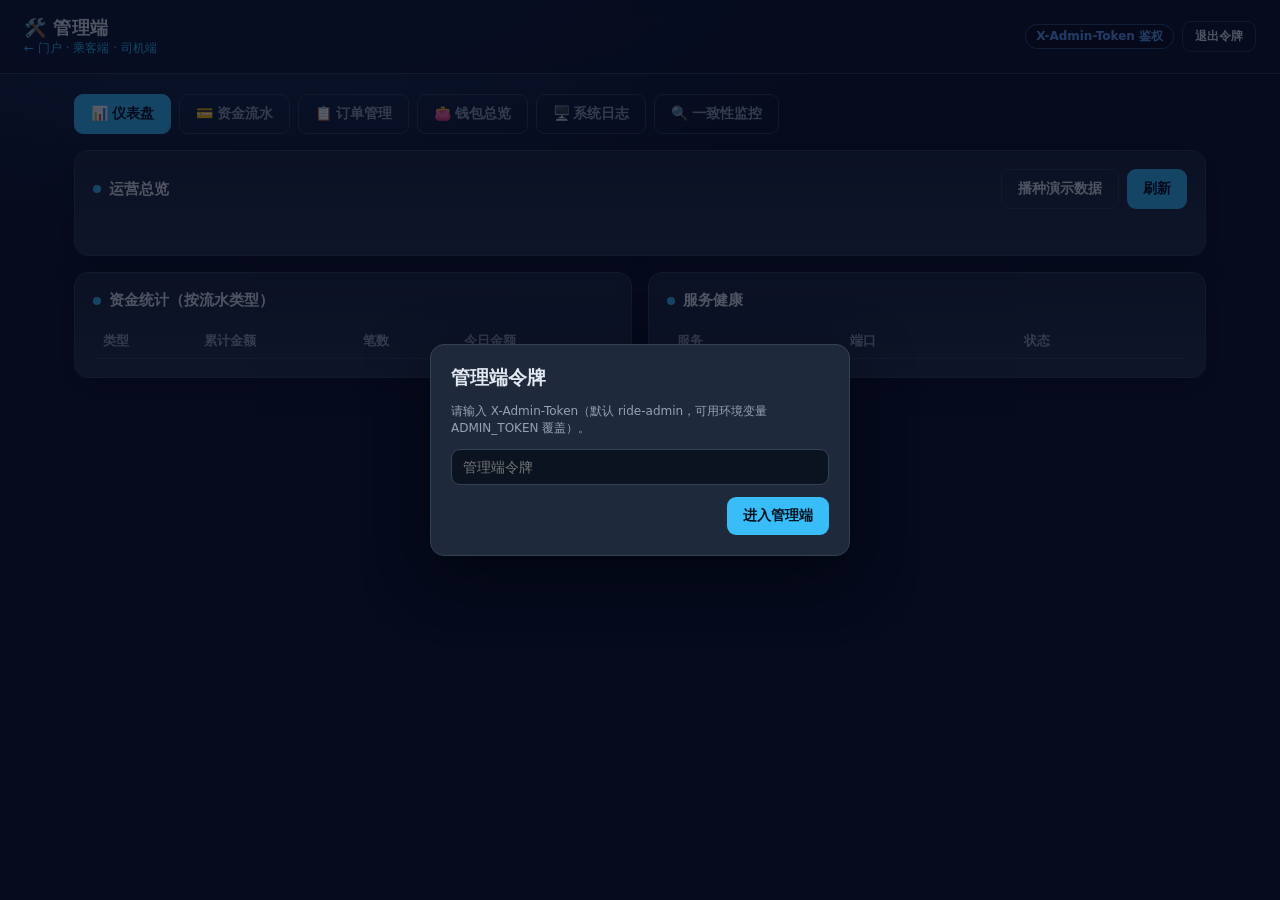
==== ride-gateway/src/main/resources/static/admin.html @ 1943d033 "打车系统完整实现 v1.4.0：12 模块分布式架构 + 资金安全 + 体验闭环 - 零外部依赖：H2 文件库 + 内嵌 ZooKeeper + Netty 进程内推送，run.sh/stop.sh " ====
<!DOCTYPE html>
<html lang="zh-CN">
<head>
  <meta charset="UTF-8">
  <meta name="viewport" content="width=device-width, initial-scale=1.0">
  <title>管理端 · ride-pro</title>
  <link rel="stylesheet" href="common.css">
</head>
<body>
  <header class="top">
    <div>
      <h1>🛠️ 管理端</h1>
      <div class="sub"><a href="index.html">← 门户</a> · <a href="passenger.html">乘客端</a> · <a href="driver.html">司机端</a></div>
    </div>
    <div style="display:flex;gap:8px;align-items:center">
      <span class="badge info">X-Admin-Token 鉴权</span>
      <button class="ghost" id="btnLogout" style="padding:6px 12px;font-size:12px">退出令牌</button>
    </div>
  </header>

  <div class="wrap">
    <div class="tabs">
      <button data-tab="dash" class="active">📊 仪表盘</button>
      <button data-tab="ledger">💳 资金流水</button>
      <button data-tab="orders">📋 订单管理</button>
      <button data-tab="wallets">👛 钱包总览</button>
      <button data-tab="logs">🖥️ 系统日志</button>
      <button data-tab="consistency">🔍 一致性监控</button>
    </div>

    <!-- 仪表盘 -->
    <div class="tabpane active" id="pane-dash">
      <div class="card" style="margin-bottom:16px">
        <div class="spread">
          <h2 style="margin:0"><span class="dot"></span>运营总览</h2>
          <div class="btns" style="margin:0">
            <button class="ghost" id="btnSeed">播种演示数据</button>
            <button id="btnDashRefresh">刷新</button>
          </div>
        </div>
        <div class="stats" id="dashStats" style="margin-top:14px"></div>
        <div id="statusDist" style="margin-top:14px"></div>
      </div>
      <div class="grid cols-2">
        <div class="card">
          <h2><span class="dot"></span>资金统计（按流水类型）</h2>
          <div class="table-scroll"><table class="table">
            <thead><tr><th>类型</th><th>累计金额</th><th>笔数</th><th>今日金额</th></tr></thead>
            <tbody id="payStatsBody"></tbody>
          </table></div>
        </div>
        <div class="card">
          <h2><span class="dot"></span>服务健康</h2>
          <div class="table-scroll"><table class="table">
            <thead><tr><th>服务</th><th>端口</th><th>状态</th></tr></thead>
            <tbody id="healthBody"></tbody>
          </table></div>
        </div>
      </div>
    </div>

    <!-- 资金流水 -->
    <div class="tabpane" id="pane-ledger">
      <div class="card">
        <div class="spread">
          <h2 style="margin:0"><span class="dot"></span>资金流水</h2>
          <div class="btns" style="margin:0">
            <button class="ghost" id="btnAudit">守恒校验</button>
            <button class="ghost" id="btnCsv">导出 CSV</button>
          </div>
        </div>
        <div class="filters" style="margin-top:12px">
          <div><label>用户 ID</label><input id="lUser" placeholder="如 P1 / D1 / SYS_PLATFORM"></div>
          <div><label>订单 ID</label><input id="lOrder" placeholder="如 O12"></div>
          <div><label>类型</label><select id="lBiz"><option value="">全部</option></select></div>
          <div><label>开始日期</label><input type="date" id="lFrom"></div>
          <div><label>结束日期</label><input type="date" id="lTo"></div>
          <button id="lSearch">查询</button>
        </div>
        <div class="table-scroll"><table class="table">
          <thead><tr><th>时间</th><th>流水号</th><th>用户</th><th>类型</th><th>金额</th><th>变动后余额</th><th>订单</th></tr></thead>
          <tbody id="ledgerBody"></tbody>
        </table></div>
        <div class="pager" id="ledgerPager"></div>
        <div id="auditBox" style="display:none;margin-top:16px">
          <h2><span class="dot"></span>账面核对（钱包余额 = 流水回放求和）</h2>
          <div class="table-scroll"><table class="table">
            <thead><tr><th>用户</th><th>钱包余额</th><th>流水求和</th><th>差额</th><th>笔数</th><th>结果</th></tr></thead>
            <tbody id="auditBody"></tbody>
          </table></div>
        </div>
      </div>
    </div>

    <!-- 订单管理 -->
    <div class="tabpane" id="pane-orders">
      <div class="card">
        <h2><span class="dot"></span>订单管理</h2>
        <div class="filters">
          <div><label>乘客 ID</label><input id="oPassenger" placeholder="可选"></div>
          <div><label>司机 ID</label><input id="oDriver" placeholder="可选"></div>
          <div><label>状态</label><select id="oStatus"><option value="">全部</option></select></div>
          <div><label>开始日期</label><input type="date" id="oFrom"></div>
          <div><label>结束日期</label><input type="date" id="oTo"></div>
          <button id="oSearch">查询</button>
        </div>
        <div class="table-scroll"><table class="table">
          <thead><tr><th>订单</th><th>乘客</th><th>司机</th><th>行程</th><th>状态</th><th>预估/实际</th><th>叫车时间</th></tr></thead>
          <tbody id="ordersBody"></tbody>
        </table></div>
        <div class="pager" id="ordersPager"></div>
        <p class="muted small">点击行查看详情并处置：已支付可退款（反向划转+对账兜底），进行中异常单可强制取消。</p>
      </div>
    </div>

    <!-- 钱包总览 -->
    <div class="tabpane" id="pane-wallets">
      <div class="card">
        <div class="spread">
          <h2 style="margin:0"><span class="dot"></span>钱包总览 + 账面核对</h2>
          <button id="btnWalletRefresh">刷新</button>
        </div>
        <div class="table-scroll" style="margin-top:12px"><table class="table">
          <thead><tr><th>用户</th><th>钱包余额</th><th>流水求和</th><th>差额</th><th>流水笔数</th><th>核对</th><th>最后动账</th></tr></thead>
          <tbody id="walletsBody"></tbody>
        </table></div>
      </div>
    </div>

    <!-- 系统日志 -->
    <div class="tabpane" id="pane-logs">
      <div class="card">
        <h2><span class="dot"></span>系统日志</h2>
        <div class="filters">
          <div><label>服务日志</label><select id="logFile"></select></div>
          <div><label>行数</label><select id="logLines"><option>100</option><option selected>200</option><option>500</option><option>1000</option></select></div>
          <button id="btnLogTail">查看尾部</button>
          <div style="flex:2"><label>traceId 全链路检索</label><input id="logTrace" placeholder="粘贴 X-Trace-Id，跨全部服务检索"></div>
          <button id="btnLogTrace">检索</button>
        </div>
        <label style="display:flex;align-items:center;gap:6px"><input type="checkbox" id="logAuto" style="width:auto"> 每 5 秒自动刷新</label>
        <pre class="logview" id="logView">选择日志文件或输入 traceId 后查看。</pre>
      </div>
    </div>

    <!-- 一致性监控 -->
    <div class="tabpane" id="pane-consistency">
      <div class="card" style="margin-bottom:16px">
        <div class="spread">
          <h2 style="margin:0"><span class="dot"></span>支付 outbox 投递</h2>
          <button id="btnConsRefresh">刷新</button>
        </div>
        <div class="stats" id="outboxStats" style="margin-top:12px"></div>
        <p class="muted small" style="margin-top:10px">支付/退款成功事件与动账同事务写入 outbox，异步投递订单域；短暂积压属正常重试，积压超 10 秒或出现 DEAD 才告警，对账调度兜底完结。</p>
      </div>
      <div class="card" style="margin-bottom:16px">
        <h2><span class="dot"></span>DEAD 事件（重试耗尽，需人工重放）</h2>
        <div class="table-scroll"><table class="table">
          <thead><tr><th>类型</th><th>订单</th><th>幂等键</th><th>重试</th><th>创建时间</th><th>操作</th></tr></thead>
          <tbody id="deadBody"></tbody>
        </table></div>
      </div>
      <div class="grid cols-2">
        <div class="card">
          <h2><span class="dot"></span>WebSocket 连接</h2>
          <div class="table-scroll"><table class="table">
            <thead><tr><th>身份</th><th>状态</th><th>远端地址</th></tr></thead>
            <tbody id="connBody"></tbody>
          </table></div>
        </div>
        <div class="card">
          <h2><span class="dot"></span>推送事件审计（最近 100）</h2>
          <div class="table-scroll" style="max-height:420px;overflow-y:auto"><table class="table">
            <thead><tr><th>时间</th><th>身份</th><th>事件</th><th>订单</th><th>投递</th></tr></thead>
            <tbody id="pushBody"></tbody>
          </table></div>
        </div>
      </div>
    </div>
  </div>

  <script src="common.js"></script>
  <script>
    const $ = id => document.getElementById(id);
    const LOG_NAMES = ['gateway', 'order', 'payment', 'dispatch', 'push', 'driver', 'passenger', 'location', 'pricing', 'registry'];
    let token = localStorage.getItem('ride.adminToken') || '';
    let ledgerPage = 1, ordersPage = 1, logTimer = null;

    async function aapi(method, path, body) {
      try {
        return await api(method, path, body, { 'X-Admin-Token': token });
      } catch (e) {
        if (e.status === 401) { tokenGate(); throw new Error('管理端令牌无效，请重新输入'); }
        throw e;
      }
    }

    function tokenGate() {
      const overlay = document.createElement('div');
      overlay.className = 'modal-overlay';
      overlay.innerHTML = `
        <div class="modal">
          <h3 style="margin:0 0 10px">管理端令牌</h3>
          <p class="muted small">请输入 X-Admin-Token（默认 ride-admin，可用环境变量 ADMIN_TOKEN 覆盖）。</p>
          <input id="tokenInput" type="password" placeholder="管理端令牌" value="${escapeHtml(token)}">
          <div class="btns" style="justify-content:flex-end"><button id="tokenOk">进入管理端</button></div>
        </div>`;
      document.body.appendChild(overlay);
      const submit = async () => {
        const v = overlay.querySelector('#tokenInput').value.trim();
        if (!v) return toast('请输入令牌', 'warn');
        try {
          await api('GET', '/api/admin/overview', undefined, { 'X-Admin-Token': v });
          token = v; localStorage.setItem('ride.adminToken', v);
          overlay.remove(); switchTab('dash');
        } catch (e) { toast('令牌校验失败：' + e.message, 'err'); }
      };
      overlay.querySelector('#tokenOk').onclick = submit;
      overlay.querySelector('#tokenInput').onkeydown = e => { if (e.key === 'Enter') submit(); };
    }
    $('btnLogout').onclick = () => { localStorage.removeItem('ride.adminToken'); token = ''; tokenGate(); };

    function switchTab(name) {
      document.querySelectorAll('[data-tab]').forEach(b => b.classList.toggle('active', b.dataset.tab === name));
      document.querySelectorAll('.tabpane').forEach(p => p.classList.toggle('active', p.id === 'pane-' + name));
      clearInterval(logTimer); logTimer = null;
      if (name === 'dash') loadDash();
      if (name === 'ledger') loadLedger(1);
      if (name === 'orders') loadOrders(1);
      if (name === 'wallets') loadWallets();
      if (name === 'consistency') loadConsistency();
    }
    document.querySelectorAll('[data-tab]').forEach(b => b.onclick = () => switchTab(b.dataset.tab));

    // ---- 仪表盘 ----
    async function loadDash() {
      try {
        const ov = await aapi('GET', '/api/admin/overview');
        const o = ov.orders;
        $('dashStats').innerHTML = `
          <div class="stat"><div class="n">${o.todayOrders}</div><div class="l">今日订单</div></div>
          <div class="stat"><div class="n green">${yuan(o.todayGmv)}</div><div class="l">今日 GMV（已支付）</div></div>
          <div class="stat"><div class="n green">${yuan(o.totalGmv)}</div><div class="l">累计 GMV</div></div>
          <div class="stat"><div class="n">${o.totalOrders}</div><div class="l">总订单</div></div>
          <div class="stat"><div class="n amber">${o.acceptRate != null ? (o.acceptRate * 100).toFixed(1) + '%' : '--'}</div><div class="l">接单率</div></div>
          <div class="stat"><div class="n">${o.avgAcceptMs != null ? (o.avgAcceptMs / 1000).toFixed(1) + 's' : '--'}</div><div class="l">平均接单时长</div></div>
          <div class="stat"><div class="n">${ov.onlineConnections}</div><div class="l">WS 在线连接</div></div>
          <div class="stat"><div class="n ${(ov.outbox.pendingCount > 0 && ov.outbox.oldestPendingAgeMs > 10000) || ov.outbox.deadCount > 0 ? 'red' : 'green'}">${ov.outbox.pendingCount}</div><div class="l">outbox 积压</div></div>
          <div class="stat"><div class="n ${ov.auditOk ? 'green' : 'red'}">${ov.auditOk ? '平' : '不平!'}</div><div class="l">账面守恒</div></div>`;
        const total = Object.values(o.statusCounts).reduce((a, b) => a + b, 0) || 1;
        $('statusDist').innerHTML = '<div class="muted small" style="margin-bottom:6px">订单状态分布</div>' +
          Object.entries(o.statusCounts).map(([s, n]) => `
            <div style="display:flex;align-items:center;gap:8px;margin-bottom:5px">
              <span style="width:70px" class="small">${STATUS_LABEL[s] || s}</span>
              <div style="flex:1;height:10px;background:#0b1220;border-radius:5px;overflow:hidden">
                <div style="width:${n / total * 100}%;height:100%;background:var(--brand)"></div>
              </div>
              <span class="small muted" style="width:36px;text-align:right">${n}</span>
            </div>`).join('');
        $('payStatsBody').innerHTML = ov.payment.map(s => `
          <tr><td>${BIZ_LABEL[s.bizType] || s.bizType}</td>
          <td style="color:${s.totalAmount >= 0 ? 'var(--green)' : 'var(--red)'}">${yuan(s.totalAmount)}</td>
          <td>${s.entryCount}</td><td>${yuan(s.todayAmount)}</td></tr>`).join('') || '<tr><td colspan="4" class="muted">暂无流水</td></tr>';
      } catch (e) { toast(e.message, 'err'); }
      try {
        const h = await api('GET', '/api/health');
        $('healthBody').innerHTML =
          `<tr><td>ride-registry (ZK)</td><td>2181/8092</td><td>${h.registry.ok ? '<span class="badge ok">正常</span>' : '<span class="badge err">离线</span>'}</td></tr>` +
          h.services.map(s => `<tr><td>${s.service}</td><td>${s.port}</td><td>${s.ok ? '<span class="badge ok">正常</span>' : '<span class="badge err">离线</span>'}</td></tr>`).join('');
      } catch { $('healthBody').innerHTML = '<tr><td colspan="3" class="muted">网关不可达</td></tr>'; }
    }
    $('btnDashRefresh').onclick = loadDash;
    $('btnSeed').onclick = async () => {
      const ok = await confirmDialog('播种演示乘客/司机并充值（只增不删、幂等，不影响既有数据）。继续？', '播种');
      if (!ok) return;
      try {
        const r = await aapi('POST', '/api/admin/seed');
        toast(`播种完成：新增乘客 ${r.createdPassengers}、司机 ${r.createdDrivers}，每户充值 ${yuan(r.topupPerUser)}（幂等）`, 'ok');
        loadDash();
      } catch (e) { toast(e.message, 'err'); }
    };

    // ---- 资金流水 ----
    Object.keys(BIZ_LABEL).forEach(b => $('lBiz').insertAdjacentHTML('beforeend', `<option value="${b}">${BIZ_LABEL[b]}</option>`));

    function ledgerQuery(page, size) {
      const q = new URLSearchParams({ page, size });
      if ($('lUser').value.trim()) q.set('userId', $('lUser').value.trim());
      if ($('lOrder').value.trim()) q.set('orderId', $('lOrder').value.trim());
      if ($('lBiz').value) q.set('bizType', $('lBiz').value);
      const from = dayStartTs($('lFrom').value), to = dayEndTs($('lTo').value);
      if (from) q.set('from', from);
      if (to) q.set('to', to);
      return q;
    }

    async function loadLedger(page) {
      ledgerPage = page;
      try {
        const res = await aapi('GET', '/api/admin/ledger?' + ledgerQuery(page, 15));
        $('ledgerBody').innerHTML = res.items.map(e => `
          <tr class="clickable" data-id="${e.id}">
            <td>${fmtTime(e.createdAt)}</td><td>${e.id}</td><td>${escapeHtml(e.userId)}</td>
            <td>${BIZ_LABEL[e.bizType] || e.bizType}</td>
            <td style="color:${e.amount >= 0 ? 'var(--green)' : 'var(--red)'}">${e.amount >= 0 ? '+' : ''}${yuan(e.amount)}</td>
            <td>${yuan(e.balanceAfter)}</td><td>${e.orderId || '--'}</td>
          </tr>`).join('') || '<tr><td colspan="7" class="muted">暂无流水</td></tr>';
        $('ledgerBody').querySelectorAll('tr.clickable').forEach(tr =>
          tr.onclick = () => openLedgerDetail(res.items.find(x => x.id === tr.dataset.id)));
        renderPager($('ledgerPager'), res.page, res.size, res.total, loadLedger);
      } catch (e) { toast(e.message, 'err'); }
    }
    $('lSearch').onclick = () => loadLedger(1);

    // 流水三件套抽屉：流水条目 + 同订单全部流水 + 关联订单/钱包快照。
    async function openLedgerDetail(entry) {
      const body = openDrawer('流水详情 ' + entry.id, '<div class="muted">加载中…</div>', true);
      try {
        const [orderLedger, wallets] = await Promise.all([
          entry.orderId ? aapi('GET', '/api/admin/ledger?orderId=' + entry.orderId + '&size=50') : Promise.resolve(null),
          aapi('GET', '/api/admin/wallets'),
        ]);
        const wallet = wallets.find(w => w.userId === entry.userId);
        let order = null;
        if (entry.orderId) { try { order = await api('GET', '/api/orders/' + entry.orderId); } catch { /* 订单可能不存在 */ } }
        body.innerHTML = `
          <h4 class="sec">本笔流水</h4>
          <div class="kv"><span class="k">流水号 / 幂等键</span><span class="v">${entry.id}<br><span class="small muted">${escapeHtml(entry.requestId || '--')}</span></span></div>
          <div class="kv"><span class="k">用户 / 类型</span><span class="v">${escapeHtml(entry.userId)} · ${BIZ_LABEL[entry.bizType] || entry.bizType}</span></div>
          <div class="kv"><span class="k">金额 / 变动后余额</span><span class="v" style="color:${entry.amount >= 0 ? 'var(--green)' : 'var(--red)'}">${entry.amount >= 0 ? '+' : ''}${yuan(entry.amount)} / ${yuan(entry.balanceAfter)}</span></div>
          <div class="kv"><span class="k">时间</span><span class="v">${fmtTime(entry.createdAt)}</span></div>
          <h4 class="sec">该用户钱包快照</h4>
          ${wallet ? `<div class="kv"><span class="k">当前余额</span><span class="v">${yuan(wallet.balance)}</span></div>
          <div class="kv"><span class="k">最后动账</span><span class="v">${fmtTime(wallet.updatedAt)}</span></div>` : '<div class="muted small">钱包不存在</div>'}
          ${entry.orderId ? `<h4 class="sec">同订单全部流水（${orderLedger ? orderLedger.total : 0} 笔）</h4>${ledgerRowsHtml(orderLedger && orderLedger.items)}` : ''}
          ${order ? `<h4 class="sec">关联订单</h4>
            <div class="spread">${statusBadge(order.status)}<span class="badge">${SERVICE_LABEL[order.serviceType] || '快车'}</span></div>
            <div class="kv"><span class="k">行程</span><span class="v">${escapeHtml(order.originName || '--')} → ${escapeHtml(order.destName || '--')}</span></div>
            <div class="kv"><span class="k">预估 / 实际</span><span class="v">${yuan(order.estimateFee)} / ${yuan(order.actualFee)}</span></div>
            <div class="btns"><button class="ghost" id="dOrderDetail">查看完整订单</button></div>` : ''}`;
        const b = body.querySelector('#dOrderDetail');
        if (b) b.onclick = () => openOrderDetail(order.id, {});
      } catch (e) { body.innerHTML = `<div class="badge err">${escapeHtml(e.message)}</div>`; }
    }

    $('btnAudit').onclick = async () => {
      try {
        const rows = await aapi('GET', '/api/admin/audit');
        $('auditBox').style.display = 'block';
        $('auditBody').innerHTML = rows.map(r => `
          <tr><td>${escapeHtml(r.userId)}</td><td>${yuan(r.walletBalance)}</td><td>${yuan(r.ledgerSum)}</td>
          <td style="color:${r.diff === 0 ? 'var(--muted)' : 'var(--red)'}">${yuan(r.diff)}</td><td>${r.entryCount}</td>
          <td>${r.ok ? '<span class="badge ok">守恒</span>' : '<span class="badge err">不平</span>'}</td></tr>`).join('');
        const bad = rows.filter(r => !r.ok).length;
        toast(bad ? `发现 ${bad} 个账户账面不平！` : `全部 ${rows.length} 个账户账面守恒 ✔`, bad ? 'err' : 'ok');
      } catch (e) { toast(e.message, 'err'); }
    };

    $('btnCsv').onclick = async () => {
      try {
        let all = [], page = 1;
        while (page <= 10) {
          const res = await aapi('GET', '/api/admin/ledger?' + ledgerQuery(page, 100));
          all = all.concat(res.items);
          if (all.length >= res.total || !res.items.length) break;
          page++;
        }
        const head = '流水号,时间,用户,订单,类型,金额(分),变动后余额(分),幂等键';
        const lines = all.map(e => [e.id, fmtTime(e.createdAt), e.userId, e.orderId || '', e.bizType, e.amount, e.balanceAfter, e.requestId || ''].join(','));
        const blob = new Blob(['\uFEFF' + head + '\n' + lines.join('\n')], { type: 'text/csv;charset=utf-8' });
        const a = document.createElement('a');
        a.href = URL.createObjectURL(blob);
        a.download = `ledger-${fmtDateInput()}.csv`;
        a.click();
        URL.revokeObjectURL(a.href);
        toast(`已导出 ${all.length} 条流水`, 'ok');
      } catch (e) { toast(e.message, 'err'); }
    };

    // ---- 订单管理 ----
    Object.keys(STATUS_LABEL).forEach(s => $('oStatus').insertAdjacentHTML('beforeend', `<option value="${s}">${STATUS_LABEL[s]}</option>`));

    async function loadOrders(page) {
      ordersPage = page;
      const q = new URLSearchParams({ page, size: 15 });
      if ($('oPassenger').value.trim()) q.set('passengerId', $('oPassenger').value.trim());
      if ($('oDriver').value.trim()) q.set('driverId', $('oDriver').value.trim());
      if ($('oStatus').value) q.set('status', $('oStatus').value);
      const from = dayStartTs($('oFrom').value), to = dayEndTs($('oTo').value);
      if (from) q.set('from', from);
      if (to) q.set('to', to);
      try {
        const res = await aapi('GET', '/api/orders/query?' + q);
        $('ordersBody').innerHTML = res.items.map(o => `
          <tr class="clickable" data-oid="${o.id}">
            <td>${o.id}</td><td>${escapeHtml(o.passengerName || o.passengerId)}</td>
            <td>${o.driverName ? escapeHtml(o.driverName) : '--'}</td>
            <td>${escapeHtml(o.originName || '--')} → ${escapeHtml(o.destName || '--')}</td>
            <td>${statusBadge(o.status)}</td>
            <td>${yuan(o.estimateFee)} / ${yuan(o.actualFee)}</td><td>${fmtTime(o.createdAt)}</td>
          </tr>`).join('') || '<tr><td colspan="7" class="muted">暂无订单</td></tr>';
        $('ordersBody').querySelectorAll('tr.clickable').forEach(tr => tr.onclick = () => adminOrderDetail(tr.dataset.oid));
        renderPager($('ordersPager'), res.page, res.size, res.total, loadOrders);
      } catch (e) { toast(e.message, 'err'); }
    }
    $('oSearch').onclick = () => loadOrders(1);

    function adminOrderDetail(oid) {
      openOrderDetail(oid, {
        extraHtml: `<h4 class="sec">管理处置</h4>
          <div class="btns">
            <button class="red" id="aForce">强制取消</button>
            <button class="amber" id="aRefund">退款</button>
          </div>
          <p class="muted small">强制取消适用于行程中异常单；退款仅已支付订单，支持部分退款（司机/平台按比例扣回，乘客到账）。</p>`,
        onReady: (body, o) => {
          const force = body.querySelector('#aForce'), refund = body.querySelector('#aRefund');
          force.disabled = !ACTIVE_STATUSES.includes(o.status);
          refund.disabled = o.status !== 'PAID';
          force.onclick = async () => {
            const ok = await confirmDialog(`确认强制取消订单 <b>${o.id}</b>？行程中订单将立即关闭并释放司机。`, '强制取消');
            if (!ok) return;
            try {
              await aapi('POST', `/api/admin/orders/${o.id}/force-cancel?reason=` + encodeURIComponent('管理端强制取消'));
              toast('已强制取消 ' + o.id, 'warn'); closeDrawer(); loadOrders(ordersPage);
            } catch (e) { toast(e.message, 'err'); }
          };
          refund.onclick = () => {
            const refunded = o.refundedAmount || 0;
            const remaining = (o.actualFee || 0) - refunded;
            const overlay = document.createElement('div');
            overlay.className = 'modal-overlay';
            overlay.innerHTML = `
              <div class="modal">
                <h3 style="margin:0 0 10px">退款订单 ${o.id}</h3>
                <div class="kv"><span class="k">实付 / 已退 / 剩余可退</span><span class="v">${yuan(o.actualFee)} / ${yuan(refunded)} / <b style="color:var(--green)">${yuan(remaining)}</b></span></div>
                <label>本次退款金额（元，默认剩余可退）</label>
                <input id="rfAmount" type="number" step="0.01" min="0.01" value="${(remaining / 100).toFixed(2)}">
                <label style="margin-top:10px">退款原因</label>
                <input id="rfReason" value="管理端退款">
                <p class="muted small" style="margin-top:10px">乘客到账本次金额；司机/平台按比例扣回，手续费按比例退。部分退款后订单保持已支付，可继续退。</p>
                <div class="btns" style="justify-content:flex-end">
                  <button class="ghost" id="rfNo">取消</button>
                  <button class="amber" id="rfOk">确认退款</button>
                </div>
              </div>`;
            document.body.appendChild(overlay);
            overlay.querySelector('#rfNo').onclick = () => overlay.remove();
            overlay.querySelector('#rfOk').onclick = async () => {
              const v = parseFloat(overlay.querySelector('#rfAmount').value);
              if (!(v > 0)) return toast('退款金额需大于 0', 'warn');
              const amount = Math.round(v * 100);
              if (amount > remaining) return toast('退款金额超过剩余可退 ' + yuan(remaining), 'warn');
              const reason = overlay.querySelector('#rfReason').value.trim() || '管理端退款';
              const okBtn = overlay.querySelector('#rfOk');
              okBtn.disabled = true;
              try {
                await aapi('POST', `/api/admin/orders/${o.id}/refund?reason=${encodeURIComponent(reason)}&amount=${amount}`);
                overlay.remove();
                toast((amount >= remaining ? '全额退款完成 ' : '部分退款完成 ') + o.id, 'ok');
                closeDrawer(); loadOrders(ordersPage);
              } catch (e) { toast(e.message, 'err'); okBtn.disabled = false; }
            };
          };
        }
      });
    }

    // ---- 钱包总览 ----
    async function loadWallets() {
      try {
        const [wallets, audit] = await Promise.all([aapi('GET', '/api/admin/wallets'), aapi('GET', '/api/admin/audit')]);
        const amap = Object.fromEntries(audit.map(a => [a.userId, a]));
        $('walletsBody').innerHTML = wallets.map(w => {
          const a = amap[w.userId] || {};
          return `<tr>
            <td>${escapeHtml(w.userId)}${w.userId === 'SYS_PLATFORM' ? ' <span class="badge info">平台</span>' : ''}</td>
            <td>${yuan(w.balance)}</td><td>${yuan(a.ledgerSum)}</td>
            <td style="color:${a.diff ? 'var(--red)' : 'var(--muted)'}">${yuan(a.diff)}</td>
            <td>${a.entryCount ?? '--'}</td>
            <td>${a.ok ? '<span class="badge ok">守恒</span>' : '<span class="badge err">不平</span>'}</td>
            <td>${fmtTime(w.updatedAt)}</td></tr>`;
        }).join('') || '<tr><td colspan="7" class="muted">暂无钱包</td></tr>';
      } catch (e) { toast(e.message, 'err'); }
    }
    $('btnWalletRefresh').onclick = loadWallets;

    // ---- 系统日志 ----
    LOG_NAMES.forEach(n => $('logFile').insertAdjacentHTML('beforeend', `<option>${n}</option>`));

    async function tailLog() {
      try {
        const res = await aapi('GET', `/api/admin/logs?file=${$('logFile').value}&lines=${$('logLines').value}`);
        $('logView').textContent = res.lines.join('\n') || '（日志为空）';
        $('logView').scrollTop = $('logView').scrollHeight;
      } catch (e) { toast(e.message, 'err'); }
    }
    $('btnLogTail').onclick = tailLog;
    $('btnLogTrace').onclick = async () => {
      const t = $('logTrace').value.trim();
      if (!t) return toast('请输入 traceId', 'warn');
      try {
        const res = await aapi('GET', '/api/admin/logs?traceId=' + encodeURIComponent(t));
        $('logView').textContent = res.hits.length
          ? res.hits.map(h => `[${h.file}] ${h.line}`).join('\n')
          : '未检索到该 traceId（日志尾部 512KB 范围内）';
      } catch (e) { toast(e.message, 'err'); }
    };
    $('logAuto').onchange = e => {
      clearInterval(logTimer);
      if (e.target.checked) { tailLog(); logTimer = setInterval(tailLog, 5000); }
    };

    // ---- 一致性监控 ----
    async function loadConsistency() {
      try {
        const [ob, dead, conns, events] = await Promise.all([
          aapi('GET', '/api/admin/outbox'),
          aapi('GET', '/api/admin/outbox/dead'),
          aapi('GET', '/api/admin/push/connections'),
          aapi('GET', '/api/admin/push/events?limit=100'),
        ]);
        const backlogAlert = ob.pendingCount > 0 && ob.oldestPendingAgeMs > 10000;
        const deadAlert = (ob.deadCount || 0) > 0;
        $('outboxStats').innerHTML = `
          <div class="stat"><div class="n ${backlogAlert ? 'red' : ob.pendingCount > 0 ? 'amber' : 'green'}">${ob.pendingCount}</div><div class="l">待投递（积压）</div></div>
          <div class="stat"><div class="n green">${ob.sentCount}</div><div class="l">已投递</div></div>
          <div class="stat"><div class="n ${deadAlert ? 'red' : 'green'}">${ob.deadCount || 0}</div><div class="l">DEAD（需人工）</div></div>
          <div class="stat"><div class="n amber">${ob.maxRetries}</div><div class="l">最大重试次数</div></div>
          <div class="stat"><div class="n ${ob.oldestPendingAgeMs > 10000 ? 'red' : ''}">${(ob.oldestPendingAgeMs / 1000).toFixed(0)}s</div><div class="l">最老积压年龄</div></div>`;
        $('deadBody').innerHTML = dead.map(e => `
          <tr><td>${e.type === 'REFUND' ? '退款' : '支付'}</td><td>${e.orderId || '--'}</td>
          <td class="small">${escapeHtml(e.requestId || '--')}</td><td>${e.retries}</td><td class="small">${fmtTime(e.createdAt)}</td>
          <td><button class="ghost" data-key="${escapeHtml(e.requestId || e.orderId)}">重放</button></td></tr>`).join('')
          || '<tr><td colspan="6" class="muted">无 DEAD 事件 ✔</td></tr>';
        $('deadBody').querySelectorAll('button[data-key]').forEach(b => b.onclick = async () => {
          const ok = await confirmDialog(`重放事件 <b>${escapeHtml(b.dataset.key)}</b>？将重置重试计数并立即重新投递（幂等，不会重复动账）。`, '重放');
          if (!ok) return;
          try {
            const n = await aapi('POST', '/api/admin/outbox/replay?key=' + encodeURIComponent(b.dataset.key));
            toast(n > 0 ? `已重放 ${n} 条事件` : '未找到可重放的 DEAD 事件', n > 0 ? 'ok' : 'warn');
            loadConsistency();
          } catch (e) { toast(e.message, 'err'); }
        });
        $('connBody').innerHTML = conns.map(c => `
          <tr><td>${escapeHtml(c.key)}</td><td>${c.active ? '<span class="badge ok">活跃</span>' : '<span class="badge err">失效</span>'}</td>
          <td class="small muted">${escapeHtml(c.remoteAddress)}</td></tr>`).join('') || '<tr><td colspan="3" class="muted">无在线连接</td></tr>';
        $('pushBody').innerHTML = events.map(e => `
          <tr><td class="small">${fmtTime(e.ts)}</td><td>${escapeHtml(e.key)}</td><td>${escapeHtml(e.event)}</td>
          <td>${e.orderId || '--'}</td><td>${e.delivered ? '<span class="badge ok">送达</span>' : '<span class="badge warn">离线跳过</span>'}</td></tr>`).join('')
          || '<tr><td colspan="5" class="muted">暂无推送事件（进程重启后清空）</td></tr>';
      } catch (e) { toast(e.message, 'err'); }
    }
    $('btnConsRefresh').onclick = loadConsistency;

    // ---- 初始化 ----
    if (token) {
      api('GET', '/api/admin/overview', undefined, { 'X-Admin-Token': token })
        .then(() => loadDash())
        .catch(() => tokenGate());
    } else tokenGate();
    setInterval(() => {
      const active = document.querySelector('.tabpane.active');
      if (active && active.id === 'pane-consistency') loadConsistency();
    }, 5000);
  </script>
</body>
</html>
---- ride-gateway/src/main/resources/static/common.css ----
:root {
  --bg: #0f172a;
  --panel: #1e293b;
  --panel-2: #273449;
  --line: #334155;
  --text: #e2e8f0;
  --muted: #94a3b8;
  --brand: #38bdf8;
  --green: #34d399;
  --red: #f87171;
  --amber: #fbbf24;
  --blue: #60a5fa;
}

* { box-sizing: border-box; }

body {
  margin: 0;
  font-family: -apple-system, "PingFang SC", "Microsoft YaHei", system-ui, sans-serif;
  background: radial-gradient(1200px 600px at 20% -10%, #1e3a5f 0%, var(--bg) 55%);
  color: var(--text);
  min-height: 100vh;
}

a { color: var(--brand); text-decoration: none; }

header.top {
  display: flex; align-items: center; justify-content: space-between;
  padding: 16px 24px; border-bottom: 1px solid var(--line);
  background: rgba(15, 23, 42, .7); backdrop-filter: blur(8px);
  position: sticky; top: 0; z-index: 10;
}
header.top h1 { font-size: 18px; margin: 0; letter-spacing: .5px; }
header.top .sub { color: var(--muted); font-size: 12px; }

.wrap { max-width: 1180px; margin: 0 auto; padding: 20px 24px 60px; }

.grid { display: grid; gap: 16px; }
.grid.cols-2 { grid-template-columns: 1fr 1fr; }
.grid.cols-3 { grid-template-columns: repeat(3, 1fr); }
@media (max-width: 900px) { .grid.cols-2, .grid.cols-3 { grid-template-columns: 1fr; } }

.card {
  background: linear-gradient(180deg, var(--panel) 0%, var(--panel-2) 100%);
  border: 1px solid var(--line); border-radius: 14px; padding: 18px;
  box-shadow: 0 8px 30px rgba(0, 0, 0, .25);
}
.card h2 { margin: 0 0 14px; font-size: 15px; display: flex; align-items: center; gap: 8px; }
.card h2 .dot { width: 8px; height: 8px; border-radius: 50%; background: var(--brand); }

label { display: block; font-size: 12px; color: var(--muted); margin: 10px 0 4px; }
input, select {
  width: 100%; padding: 9px 11px; border-radius: 9px; border: 1px solid var(--line);
  background: #0b1220; color: var(--text); font-size: 14px; outline: none;
}
input:focus, select:focus { border-color: var(--brand); }
.row { display: flex; gap: 10px; }
.row > * { flex: 1; }

button {
  cursor: pointer; border: none; border-radius: 9px; padding: 10px 16px;
  font-size: 14px; font-weight: 600; color: #04121f; background: var(--brand);
  transition: transform .05s ease, filter .15s ease;
}
button:hover { filter: brightness(1.08); }
button:active { transform: translateY(1px); }
button:disabled { opacity: .45; cursor: not-allowed; }
button.ghost { background: transparent; color: var(--text); border: 1px solid var(--line); }
button.green { background: var(--green); }
button.red { background: var(--red); }
button.amber { background: var(--amber); }
button.block { width: 100%; }
.btns { display: flex; gap: 8px; flex-wrap: wrap; margin-top: 12px; }

.badge {
  display: inline-block; padding: 3px 10px; border-radius: 999px; font-size: 12px;
  font-weight: 600; border: 1px solid var(--line); background: #0b1220; color: var(--muted);
}
.badge.ok { color: var(--green); border-color: rgba(52, 211, 153, .4); }
.badge.warn { color: var(--amber); border-color: rgba(251, 191, 36, .4); }
.badge.err { color: var(--red); border-color: rgba(248, 113, 113, .4); }
.badge.info { color: var(--blue); border-color: rgba(96, 165, 250, .4); }

.kv { display: flex; justify-content: space-between; padding: 7px 0; border-bottom: 1px dashed var(--line); font-size: 14px; }
.kv:last-child { border-bottom: none; }
.kv .k { color: var(--muted); }
.kv .v { font-weight: 600; }

.money { font-size: 26px; font-weight: 700; color: var(--green); }

canvas.map { width: 100%; height: 320px; border-radius: 12px; border: 1px solid var(--line); background: #0b1220; cursor: crosshair; display: block; }

.log { max-height: 260px; overflow-y: auto; font-size: 13px; }
.log .item { padding: 7px 10px; border-radius: 8px; background: #0b1220; border: 1px solid var(--line); margin-bottom: 6px; }
.log .item .t { color: var(--muted); font-size: 11px; margin-right: 8px; }
.log .item .e { font-weight: 600; color: var(--brand); }

.timeline { display: flex; flex-wrap: wrap; gap: 6px; margin-top: 8px; }
.timeline .step { font-size: 11px; padding: 4px 9px; border-radius: 999px; border: 1px solid var(--line); color: var(--muted); }
.timeline .step.active { color: #04121f; background: var(--brand); border-color: var(--brand); font-weight: 700; }
.timeline .step.done { color: var(--green); border-color: rgba(52, 211, 153, .4); }

.offer { border: 1px solid rgba(251, 191, 36, .4); background: rgba(251, 191, 36, .08); border-radius: 12px; padding: 14px; margin-bottom: 10px; }
.offer h3 { margin: 0 0 6px; font-size: 14px; color: var(--amber); }

table.health { width: 100%; border-collapse: collapse; font-size: 13px; }
table.health td, table.health th { padding: 8px 10px; border-bottom: 1px solid var(--line); text-align: left; }
table.health th { color: var(--muted); font-weight: 600; }

.hero { display: grid; grid-template-columns: repeat(auto-fit, minmax(260px, 1fr)); gap: 16px; margin-bottom: 16px; }
@media (max-width: 900px) { .hero { grid-template-columns: 1fr; } }
.hero .card { display: flex; flex-direction: column; gap: 10px; }
.hero .big { font-size: 22px; font-weight: 700; }
.muted { color: var(--muted); }
.small { font-size: 12px; }
.right { text-align: right; }
.spread { display: flex; align-items: center; justify-content: space-between; }
/* ===== v1.3.0 组件 ===== */

/* 浮动 toast 栈 */
#toastStack { position: fixed; top: 70px; right: 20px; z-index: 1000; display: flex; flex-direction: column; gap: 8px; max-width: 340px; }
.toast { padding: 11px 16px; border-radius: 10px; font-size: 13px; font-weight: 600; color: var(--text);
  background: var(--panel-2); border: 1px solid var(--line); box-shadow: 0 8px 24px rgba(0,0,0,.4);
  animation: toastIn .25s ease; }
.toast.ok { border-color: rgba(52,211,153,.5); color: var(--green); }
.toast.warn { border-color: rgba(251,191,36,.5); color: var(--amber); }
.toast.err { border-color: rgba(248,113,113,.5); color: var(--red); }
.toast.info { border-color: rgba(96,165,250,.5); color: var(--blue); }
.toast.out { opacity: 0; transform: translateX(20px); transition: all .3s ease; }
@keyframes toastIn { from { opacity: 0; transform: translateX(24px); } to { opacity: 1; transform: none; } }

/* 抽屉 */
.drawer-overlay { position: fixed; inset: 0; background: rgba(2,6,23,.6); z-index: 900; display: flex; justify-content: flex-end; }
.drawer { width: 460px; max-width: 94vw; height: 100%; background: var(--panel); border-left: 1px solid var(--line);
  display: flex; flex-direction: column; animation: drawerIn .22s ease; }
.drawer.wide { width: 560px; }
@keyframes drawerIn { from { transform: translateX(40px); opacity: .4; } to { transform: none; opacity: 1; } }
.drawer-head { display: flex; align-items: center; justify-content: space-between; padding: 14px 18px; border-bottom: 1px solid var(--line); }
.drawer-head h3 { margin: 0; font-size: 15px; }
.drawer-close { padding: 4px 10px; }
.drawer-body { padding: 16px 18px 40px; overflow-y: auto; }
.drawer-body h4.sec { margin: 18px 0 8px; font-size: 13px; color: var(--brand); border-left: 3px solid var(--brand); padding-left: 8px; }

/* 弹窗 */
.modal-overlay { position: fixed; inset: 0; background: rgba(2,6,23,.65); z-index: 950; display: flex; align-items: center; justify-content: center; padding: 20px; }
.modal { background: var(--panel); border: 1px solid var(--line); border-radius: 14px; padding: 20px; width: 420px; max-width: 94vw;
  max-height: 86vh; overflow-y: auto; box-shadow: 0 20px 60px rgba(0,0,0,.5); }
.modal-body { font-size: 14px; line-height: 1.7; }
.stars { font-size: 30px; letter-spacing: 6px; cursor: pointer; user-select: none; }
.stars span { color: var(--line); transition: color .1s; }
.stars span.on { color: var(--amber); }

/* 纵向时间线 */
.vtl { padding-left: 4px; }
.vtl-item { display: flex; gap: 12px; position: relative; padding-bottom: 14px; }
.vtl-item:not(.last)::before { content: ''; position: absolute; left: 5px; top: 14px; bottom: -2px; width: 2px; background: var(--line); }
.vtl-dot { width: 12px; height: 12px; border-radius: 50%; background: var(--brand); margin-top: 3px; flex-shrink: 0; z-index: 1; }
.vtl-item.last .vtl-dot { background: var(--green); }
.vtl-label { font-size: 13px; font-weight: 600; }

/* 订单记录列表 */
.hist-item { padding: 12px 14px; border: 1px solid var(--line); border-radius: 11px; background: #0b1220; margin-bottom: 8px; cursor: pointer; transition: border-color .15s; }
.hist-item:hover { border-color: var(--brand); }
.hist-route { font-size: 14px; font-weight: 600; }
.pager { display: flex; align-items: center; justify-content: space-between; gap: 10px; margin-top: 12px; }
.pager button { padding: 6px 12px; font-size: 12px; }

/* 页签 + 移动端底部导航 */
.tabs { display: flex; gap: 8px; margin-bottom: 16px; flex-wrap: wrap; }
.tabs button { background: transparent; color: var(--muted); border: 1px solid var(--line); font-weight: 600; }
.tabs button.active { background: var(--brand); color: #04121f; border-color: var(--brand); }
.tabpane { display: none; }
.tabpane.active { display: block; }
.bottomnav { display: none; }
@media (max-width: 760px) {
  .tabs { display: none; }
  .bottomnav { display: flex; position: fixed; bottom: 0; left: 0; right: 0; z-index: 800;
    background: rgba(15,23,42,.95); backdrop-filter: blur(10px); border-top: 1px solid var(--line); }
  .bottomnav button { flex: 1; background: transparent; color: var(--muted); border-radius: 0; padding: 10px 4px 12px; font-size: 12px; font-weight: 600; }
  .bottomnav button.active { color: var(--brand); }
  .bottomnav .ico { display: block; font-size: 18px; margin-bottom: 2px; }
  .wrap { padding-bottom: 90px; }
}

/* 身份 chip */
.chip { display: inline-flex; align-items: center; gap: 8px; padding: 6px 12px; border-radius: 999px;
  border: 1px solid var(--line); background: #0b1220; cursor: pointer; font-size: 13px; font-weight: 600; }
.chip:hover { border-color: var(--brand); }
.chip .avatar { width: 22px; height: 22px; border-radius: 50%; background: var(--brand); color: #04121f;
  display: inline-flex; align-items: center; justify-content: center; font-size: 12px; font-weight: 700; }

/* 统计块 */
.stats { display: grid; grid-template-columns: repeat(auto-fit, minmax(140px, 1fr)); gap: 10px; }
.stat { background: #0b1220; border: 1px solid var(--line); border-radius: 11px; padding: 12px 14px; }
.stat .n { font-size: 20px; font-weight: 700; color: var(--brand); }
.stat .n.green { color: var(--green); }
.stat .n.amber { color: var(--amber); }
.stat .n.red { color: var(--red); }
.stat .l { font-size: 11px; color: var(--muted); margin-top: 3px; }

/* 通用表格 */
.table { width: 100%; border-collapse: collapse; font-size: 13px; }
.table td, .table th { padding: 8px 10px; border-bottom: 1px solid var(--line); text-align: left; }
.table th { color: var(--muted); font-weight: 600; white-space: nowrap; }
.table tr.clickable { cursor: pointer; }
.table tr.clickable:hover td { background: rgba(56,189,248,.06); }
.table-scroll { overflow-x: auto; }

/* 大地图 / 小地图 */
canvas.map.big { height: 460px; }
canvas.map.mini { height: 220px; cursor: default; }
@media (max-width: 760px) { canvas.map.big { height: 340px; } }

/* 邀约倒计时 */
.offer-bar { height: 5px; border-radius: 3px; background: var(--line); overflow: hidden; margin: 8px 0; }
.offer-bar i { display: block; height: 100%; background: var(--amber); transition: width .5s linear; }
.offer .net { color: var(--green); font-weight: 700; }

/* 日志等宽 */
pre.logview { background: #0b1220; border: 1px solid var(--line); border-radius: 10px; padding: 12px;
  font-size: 12px; line-height: 1.6; overflow: auto; max-height: 560px; white-space: pre-wrap; word-break: break-all; }

/* 主操作大按钮 */
button.primary-big { width: 100%; padding: 14px; font-size: 16px; border-radius: 12px; }

/* 筛选行 */
.filters { display: flex; gap: 8px; flex-wrap: wrap; align-items: flex-end; margin-bottom: 12px; }
.filters > div { min-width: 120px; flex: 1; }
.filters label { margin-top: 0; }
.filters button { flex: 0 0 auto; }
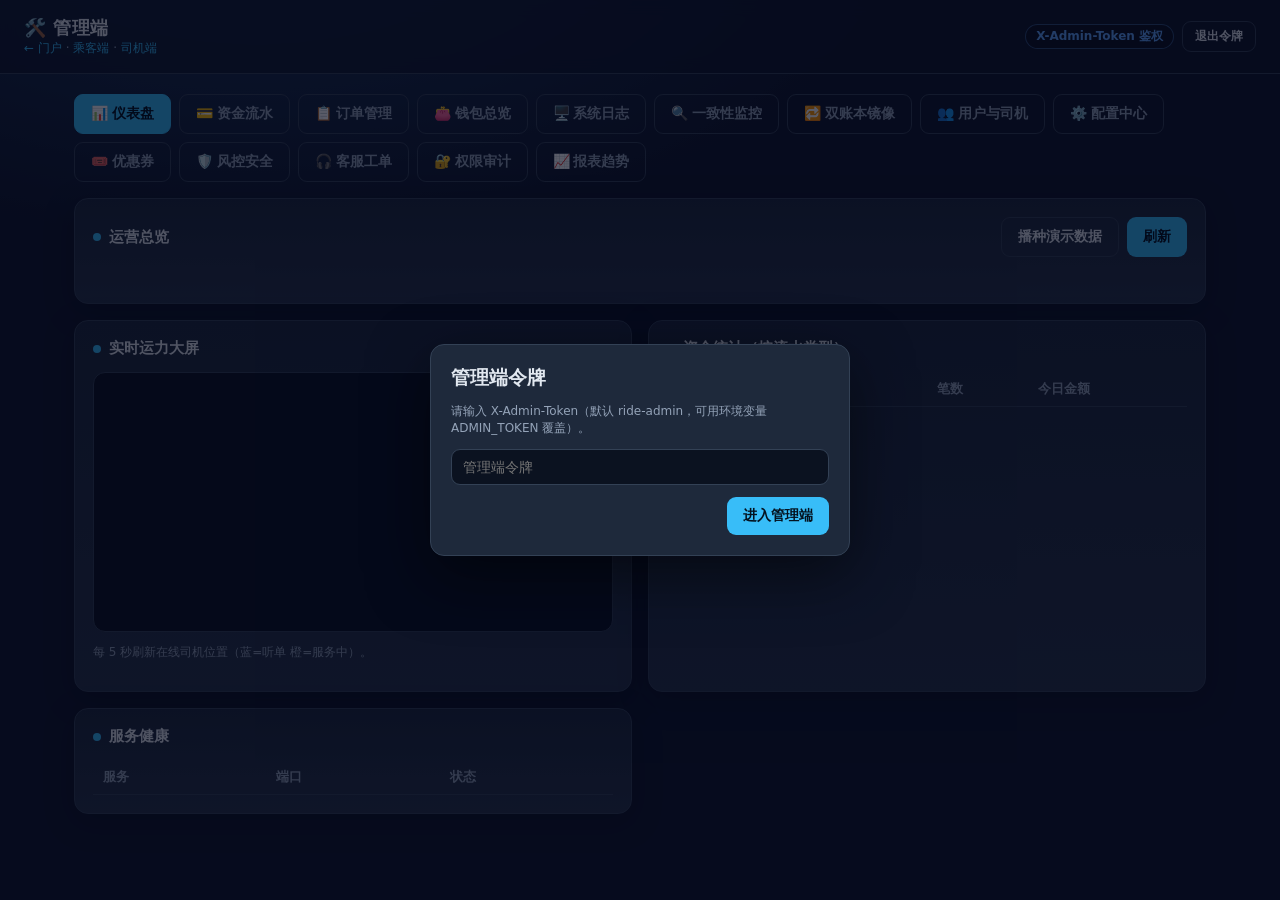
==== commit 44a5aedb: "v1.9.0 司乘端 DiDi 级体验升级：支撑域 + 三端重写 + 六批功能补齐 + 高德免费底图与点选逆地理 - 新增 ride-support 支撑域（16 表：POI/地址/券/安全/配置/R" ====
--- a/ride-gateway/src/main/resources/static/admin.html
+++ b/ride-gateway/src/main/resources/static/admin.html
@@ -26,6 +26,14 @@
       <button data-tab="wallets">👛 钱包总览</button>
       <button data-tab="logs">🖥️ 系统日志</button>
       <button data-tab="consistency">🔍 一致性监控</button>
+      <button data-tab="mirror">🔁 双账本镜像</button>
+      <button data-tab="users">👥 用户与司机</button>
+      <button data-tab="config">⚙️ 配置中心</button>
+      <button data-tab="coupons">🎟️ 优惠券</button>
+      <button data-tab="risk">🛡️ 风控安全</button>
+      <button data-tab="tickets">🎧 客服工单</button>
+      <button data-tab="rbac">🔐 权限审计</button>
+      <button data-tab="reports">📈 报表趋势</button>
     </div>
 
     <!-- 仪表盘 -->
@@ -43,6 +51,11 @@
       </div>
       <div class="grid cols-2">
         <div class="card">
+          <h2><span class="dot"></span>实时运力大屏 <span class="muted small" id="liveCount"></span></h2>
+          <canvas class="map big" id="liveMap" style="height:260px"></canvas>
+          <p class="muted small">每 5 秒刷新在线司机位置（蓝=听单 橙=服务中）。</p>
+        </div>
+        <div class="card">
           <h2><span class="dot"></span>资金统计（按流水类型）</h2>
           <div class="table-scroll"><table class="table">
             <thead><tr><th>类型</th><th>累计金额</th><th>笔数</th><th>今日金额</th></tr></thead>
@@ -78,7 +91,7 @@
           <button id="lSearch">查询</button>
         </div>
         <div class="table-scroll"><table class="table">
-          <thead><tr><th>时间</th><th>流水号</th><th>用户</th><th>类型</th><th>金额</th><th>变动后余额</th><th>订单</th></tr></thead>
+          <thead><tr><th>时间</th><th>流水号</th><th>用户</th><th>类型</th><th>金额</th><th>变动后余额</th><th>订单</th><th>状态</th><th>支付回执</th></tr></thead>
           <tbody id="ledgerBody"></tbody>
         </table></div>
         <div class="pager" id="ledgerPager"></div>
@@ -104,12 +117,24 @@
           <div><label>结束日期</label><input type="date" id="oTo"></div>
           <button id="oSearch">查询</button>
         </div>
+        <div class="btns" id="oBatch" style="display:none">
+          <button class="red" id="oBatchForce">批量强制取消</button>
+          <button class="amber" id="oBatchRefund">批量全额退款</button>
+          <span class="muted small" id="oBatchCount"></span>
+        </div>
         <div class="table-scroll"><table class="table">
-          <thead><tr><th>订单</th><th>乘客</th><th>司机</th><th>行程</th><th>状态</th><th>预估/实际</th><th>叫车时间</th></tr></thead>
+          <thead><tr><th><input type="checkbox" id="oAll" style="width:auto"></th><th>订单</th><th>乘客</th><th>司机</th><th>行程</th><th>状态</th><th>预估/实际</th><th>叫车时间</th></tr></thead>
           <tbody id="ordersBody"></tbody>
         </table></div>
         <div class="pager" id="ordersPager"></div>
         <p class="muted small">点击行查看详情并处置：已支付可退款（反向划转+对账兜底），进行中异常单可强制取消。</p>
+      </div>
+      <div class="card" style="margin-top:16px">
+        <div class="spread"><h2 style="margin:0"><span class="dot"></span>退款审批流</h2><button id="btnRrRefresh">刷新</button></div>
+        <div class="table-scroll" style="margin-top:12px"><table class="table">
+          <thead><tr><th>申请</th><th>订单</th><th>金额</th><th>原因</th><th>申请人</th><th>状态</th><th>操作</th></tr></thead>
+          <tbody id="rrBody"></tbody>
+        </table></div>
       </div>
     </div>
 
@@ -177,6 +202,141 @@
         </div>
       </div>
     </div>
+    <!-- 双账本镜像 -->
+    <div class="tabpane" id="pane-mirror">
+      <div class="card" style="margin-bottom:16px">
+        <div class="spread"><h2 style="margin:0"><span class="dot"></span>payment-pro 双账本镜像投递</h2><button id="btnMirrorRefresh">刷新</button></div>
+        <div class="stats" id="mirrorStats" style="margin-top:12px"></div>
+        <p class="muted small" style="margin-top:10px">本地资金操作同事务写 mirror_outbox，单线程顺序镜像到 payment-pro；本地账本权威不变，pp 宕机恢复后自动追平。DEAD 需人工重放或线下销账关闭。</p>
+      </div>
+      <div class="card">
+        <h2><span class="dot"></span>镜像 DEAD 事件</h2>
+        <div class="table-scroll"><table class="table">
+          <thead><tr><th>类型</th><th>业务号</th><th>用户</th><th>订单</th><th>重试</th><th>最后错误</th><th>操作</th></tr></thead>
+          <tbody id="mirrorDeadBody"></tbody>
+        </table></div>
+      </div>
+    </div>
+
+    <!-- 用户与司机 -->
+    <div class="tabpane" id="pane-users">
+      <div class="grid cols-2">
+        <div class="card"><h2><span class="dot"></span>乘客</h2>
+          <div class="table-scroll"><table class="table"><thead><tr><th>ID</th><th>姓名</th><th>手机</th><th>免密</th><th>注册</th><th>操作</th></tr></thead><tbody id="passengersBody"></tbody></table></div>
+        </div>
+        <div class="card"><h2><span class="dot"></span>司机</h2>
+          <div class="table-scroll"><table class="table"><thead><tr><th>ID</th><th>姓名</th><th>车牌</th><th>状态</th><th>服务分</th><th>操作</th></tr></thead><tbody id="driversBody"></tbody></table></div>
+        </div>
+      </div>
+      <div class="card" style="margin-top:16px">
+        <div class="spread"><h2 style="margin:0"><span class="dot"></span>司机证件准入审核</h2><button id="btnDocsRefresh">刷新</button></div>
+        <div class="table-scroll" style="margin-top:12px"><table class="table">
+          <thead><tr><th>司机</th><th>类型</th><th>证号</th><th>状态</th><th>操作</th></tr></thead>
+          <tbody id="docsBody"></tbody>
+        </table></div>
+      </div>
+    </div>
+
+    <!-- 配置中心 -->
+    <div class="tabpane" id="pane-config">
+      <div class="card">
+        <div class="spread"><h2 style="margin:0"><span class="dot"></span>配置中心（派单/取消/计价/安全/客服）</h2><button id="btnCfgRefresh">刷新</button></div>
+        <div class="table-scroll" style="margin-top:12px"><table class="table">
+          <thead><tr><th>键</th><th>值</th><th>操作</th></tr></thead>
+          <tbody id="configBody"></tbody>
+        </table></div>
+        <p class="muted small">取消费/派单参数为运营配置展示与留痕；cs open key 脱敏显示。修改写入操作审计。</p>
+      </div>
+    </div>
+
+    <!-- 优惠券 -->
+    <div class="tabpane" id="pane-coupons">
+      <div class="grid cols-2">
+        <div class="card">
+          <h2><span class="dot"></span>券模板</h2>
+          <div class="table-scroll"><table class="table"><thead><tr><th>名称</th><th>类型</th><th>优惠</th><th>门槛</th><th>已发/总量</th><th>状态</th></tr></thead><tbody id="tplBody"></tbody></table></div>
+          <label>新建模板</label>
+          <input id="tplName" placeholder="名称，如 新人立减5元">
+          <div class="row" style="margin-top:8px">
+            <div><select id="tplType"><option value="FULL_REDUCE">满减</option><option value="DISCOUNT">折扣</option></select></div>
+            <div><input id="tplBenefit" type="number" placeholder="减额分/折扣%" value="500"></div>
+          </div>
+          <div class="row" style="margin-top:8px">
+            <div><input id="tplMin" type="number" placeholder="门槛分" value="1000"></div>
+            <div><input id="tplDays" type="number" placeholder="有效天" value="7"></div>
+            <div><input id="tplTotal" type="number" placeholder="总量" value="100"></div>
+          </div>
+          <div class="btns"><button id="btnTplCreate">创建模板</button></div>
+        </div>
+        <div class="card"><h2><span class="dot"></span>已发券</h2>
+          <div class="table-scroll"><table class="table"><thead><tr><th>券</th><th>用户</th><th>名称</th><th>状态</th><th>订单</th></tr></thead><tbody id="cpBody"></tbody></table></div>
+        </div>
+      </div>
+      <div class="card" style="margin-top:16px">
+        <h2><span class="dot"></span>活动配置（乘客端 banner）</h2>
+        <div class="row"><div><input id="campText" placeholder="活动文案，如 新人首单立减5元"></div><div style="flex:0 0 auto;display:flex;align-items:center;gap:6px"><label style="margin:0">启用</label><input type="checkbox" id="campOn" style="width:auto" checked></div><div style="flex:0 0 auto"><button id="campSave">保存</button></div></div>
+      </div>
+    </div>
+
+    <!-- 风控安全 -->
+    <div class="tabpane" id="pane-risk">
+      <div class="card" style="margin-bottom:16px">
+        <div class="spread"><h2 style="margin:0"><span class="dot"></span>告警总览</h2><button id="btnRiskRefresh">刷新</button></div>
+        <div class="stats" id="riskStats" style="margin-top:12px"></div>
+      </div>
+      <div class="card">
+        <h2><span class="dot"></span>安全事件（SOS/偏航/录音/疲劳/分享）</h2>
+        <div class="table-scroll"><table class="table">
+          <thead><tr><th>时间</th><th>用户</th><th>订单</th><th>类型</th><th>详情</th><th>状态</th><th>操作</th></tr></thead>
+          <tbody id="safetyBody"></tbody>
+        </table></div>
+      </div>
+    </div>
+
+    <!-- 客服工单 -->
+    <div class="tabpane" id="pane-tickets">
+      <div class="card">
+        <div class="spread"><h2 style="margin:0"><span class="dot"></span>客服工单（ride → cs-pro）</h2>
+          <div class="btns" style="margin:0"><a href="http://127.0.0.1:8096/admin.html" target="_blank"><button class="ghost">打开 cs-pro 工单台</button></a><button id="btnTkRefresh">刷新</button></div>
+        </div>
+        <div class="table-scroll" style="margin-top:12px"><table class="table">
+          <thead><tr><th>本地ID</th><th>订单</th><th>用户</th><th>类别</th><th>cs工单</th><th>状态</th><th>操作</th></tr></thead>
+          <tbody id="ticketBody"></tbody>
+        </table></div>
+        <p class="muted small">乘客投诉经签名 open 通道转 cs-pro；此处为本地 linkage 与状态同步，详细处置在 cs-pro 工单台。</p>
+      </div>
+    </div>
+
+    <!-- 权限审计 -->
+    <div class="tabpane" id="pane-rbac">
+      <div class="grid cols-2">
+        <div class="card">
+          <h2><span class="dot"></span>角色登录 / 管理员</h2>
+          <div class="row"><div><input id="rbUser" placeholder="用户名 admin"></div><div><input id="rbPass" type="password" placeholder="口令"></div><div style="flex:0 0 auto"><button id="btnRbLogin">登录</button></div></div>
+          <p class="muted small" style="margin-top:8px">当前角色：<span id="rbRole" class="badge info">未登录（默认 admin）</span></p>
+          <div class="table-scroll" style="margin-top:10px"><table class="table"><thead><tr><th>用户名</th><th>角色</th><th>状态</th></tr></thead><tbody id="adminsBody"></tbody></table></div>
+          <label>新增管理员</label>
+          <div class="row"><div><input id="rbNewUser" placeholder="用户名"></div><div><select id="rbNewRole"><option>OPS</option><option>FINANCE</option><option>SUPPORT</option><option>ADMIN</option></select></div><div><input id="rbNewPass" type="password" placeholder="初始口令"></div></div>
+          <div class="btns"><button id="btnAdminCreate">创建</button></div>
+        </div>
+        <div class="card"><h2><span class="dot"></span>操作审计</h2>
+          <div class="table-scroll" style="max-height:480px;overflow-y:auto"><table class="table"><thead><tr><th>时间</th><th>操作人</th><th>动作</th><th>对象</th><th>详情</th></tr></thead><tbody id="auditBody2"></tbody></table></div>
+        </div>
+      </div>
+    </div>
+
+    <!-- 报表趋势 -->
+    <div class="tabpane" id="pane-reports">
+      <div class="card">
+        <div class="spread"><h2 style="margin:0"><span class="dot"></span>运营趋势（近 7 日）</h2>
+          <div class="btns" style="margin:0"><button class="ghost" id="btnRepCsv">导出订单 CSV</button><button id="btnRepRefresh">刷新</button></div>
+        </div>
+        <canvas id="repChart" style="width:100%;height:160px;margin-top:12px;background:#0b1220;border-radius:10px"></canvas>
+        <div class="table-scroll" style="margin-top:12px"><table class="table"><thead><tr><th>日期</th><th>订单数</th><th>已支付</th><th>GMV</th></tr></thead><tbody id="repBody"></tbody></table></div>
+        <h2 style="margin-top:16px"><span class="dot"></span>账面核对（对账报表）</h2>
+        <div class="table-scroll"><table class="table"><thead><tr><th>用户</th><th>钱包余额</th><th>流水求和</th><th>差额</th><th>笔数</th><th>结果</th></tr></thead><tbody id="reconBody"></tbody></table></div>
+      </div>
+    </div>
   </div>
 
   <script src="common.js"></script>
@@ -184,11 +344,12 @@
     const $ = id => document.getElementById(id);
     const LOG_NAMES = ['gateway', 'order', 'payment', 'dispatch', 'push', 'driver', 'passenger', 'location', 'pricing', 'registry'];
     let token = localStorage.getItem('ride.adminToken') || '';
+    let adminUser = localStorage.getItem('ride.adminUser') || '';
     let ledgerPage = 1, ordersPage = 1, logTimer = null;
 
     async function aapi(method, path, body) {
       try {
-        return await api(method, path, body, { 'X-Admin-Token': token });
+        return await api(method, path, body, { 'X-Admin-Token': token, 'X-Admin-User': adminUser || 'admin' });
       } catch (e) {
         if (e.status === 401) { tokenGate(); throw new Error('管理端令牌无效，请重新输入'); }
         throw e;
@@ -229,6 +390,14 @@
       if (name === 'orders') loadOrders(1);
       if (name === 'wallets') loadWallets();
       if (name === 'consistency') loadConsistency();
+      if (name === 'mirror') loadMirror();
+      if (name === 'users') loadUsers();
+      if (name === 'config') loadConfig();
+      if (name === 'coupons') loadCoupons();
+      if (name === 'risk') loadRisk();
+      if (name === 'tickets') loadTickets();
+      if (name === 'rbac') loadRbac();
+      if (name === 'reports') loadReports();
     }
     document.querySelectorAll('[data-tab]').forEach(b => b.onclick = () => switchTab(b.dataset.tab));
 
@@ -265,9 +434,25 @@
       try {
         const h = await api('GET', '/api/health');
         $('healthBody').innerHTML =
-          `<tr><td>ride-registry (ZK)</td><td>2181/8092</td><td>${h.registry.ok ? '<span class="badge ok">正常</span>' : '<span class="badge err">离线</span>'}</td></tr>` +
+          `<tr><td>ride-registry (ZK)</td><td>2182/8093</td><td>${h.registry.ok ? '<span class="badge ok">正常</span>' : '<span class="badge err">离线</span>'}</td></tr>` +
           h.services.map(s => `<tr><td>${s.service}</td><td>${s.port}</td><td>${s.ok ? '<span class="badge ok">正常</span>' : '<span class="badge err">离线</span>'}</td></tr>`).join('');
       } catch { $('healthBody').innerHTML = '<tr><td colspan="3" class="muted">网关不可达</td></tr>'; }
+      loadLive();
+    }
+    let liveMap = null;
+    async function loadLive() {
+      try {
+        const ds = await api('GET', '/api/drivers');
+        const online = ds.filter(d => d.status === 'ONLINE' || d.status === 'BUSY');
+        $('liveCount').textContent = `在线 ${online.length}`;
+        const markers = [];
+        for (const d of online) {
+          let loc = null; try { loc = await api('GET', '/api/locations/' + d.id); } catch { }
+          if (loc && loc.lat != null) markers.push({ lat: loc.lat, lng: loc.lng, color: d.status === 'BUSY' ? '#fbbf24' : '#60a5fa', label: d.name });
+        }
+        if (!liveMap) liveMap = new MapView($('liveMap'));
+        liveMap.setMarkers(markers);
+      } catch { }
     }
     $('btnDashRefresh').onclick = loadDash;
     $('btnSeed').onclick = async () => {
@@ -281,6 +466,12 @@
     };
 
     // ---- 资金流水 ----
+    function ledgerStatusBadge(status) {
+      if (status === 'CONFIRMED') return '<span style="color:var(--green)">已确认</span>';
+      if (status === 'PENDING') return '<span style="color:var(--yellow,#e6a23c)">待回执</span>';
+      if (status === 'FAILED') return '<span style="color:var(--red)">已失败</span>';
+      return escapeHtml(status || '--');
+    }
     Object.keys(BIZ_LABEL).forEach(b => $('lBiz').insertAdjacentHTML('beforeend', `<option value="${b}">${BIZ_LABEL[b]}</option>`));
 
     function ledgerQuery(page, size) {
@@ -303,8 +494,9 @@
             <td>${fmtTime(e.createdAt)}</td><td>${e.id}</td><td>${escapeHtml(e.userId)}</td>
             <td>${BIZ_LABEL[e.bizType] || e.bizType}</td>
             <td style="color:${e.amount >= 0 ? 'var(--green)' : 'var(--red)'}">${e.amount >= 0 ? '+' : ''}${yuan(e.amount)}</td>
-            <td>${yuan(e.balanceAfter)}</td><td>${e.orderId || '--'}</td>
-          </tr>`).join('') || '<tr><td colspan="7" class="muted">暂无流水</td></tr>';
+            <td>${e.status === 'CONFIRMED' ? yuan(e.balanceAfter) : '--'}</td><td>${e.orderId || '--'}</td>
+            <td>${ledgerStatusBadge(e.status)}</td><td class="small muted">${escapeHtml(e.ppReceipt || '--')}</td>
+          </tr>`).join('') || '<tr><td colspan="9" class="muted">暂无流水</td></tr>';
         $('ledgerBody').querySelectorAll('tr.clickable').forEach(tr =>
           tr.onclick = () => openLedgerDetail(res.items.find(x => x.id === tr.dataset.id)));
         renderPager($('ledgerPager'), res.page, res.size, res.total, loadLedger);
@@ -393,17 +585,50 @@
         const res = await aapi('GET', '/api/orders/query?' + q);
         $('ordersBody').innerHTML = res.items.map(o => `
           <tr class="clickable" data-oid="${o.id}">
+            <td><input type="checkbox" class="oSel" data-oid="${o.id}" data-status="${o.status}" style="width:auto"></td>
             <td>${o.id}</td><td>${escapeHtml(o.passengerName || o.passengerId)}</td>
             <td>${o.driverName ? escapeHtml(o.driverName) : '--'}</td>
             <td>${escapeHtml(o.originName || '--')} → ${escapeHtml(o.destName || '--')}</td>
             <td>${statusBadge(o.status)}</td>
             <td>${yuan(o.estimateFee)} / ${yuan(o.actualFee)}</td><td>${fmtTime(o.createdAt)}</td>
-          </tr>`).join('') || '<tr><td colspan="7" class="muted">暂无订单</td></tr>';
-        $('ordersBody').querySelectorAll('tr.clickable').forEach(tr => tr.onclick = () => adminOrderDetail(tr.dataset.oid));
+          </tr>`).join('') || '<tr><td colspan="8" class="muted">暂无订单</td></tr>';
+        $('ordersBody').querySelectorAll('tr.clickable').forEach(tr => tr.onclick = e => { if (e.target.classList.contains('oSel')) return; adminOrderDetail(tr.dataset.oid); });
+        const syncBatch = () => {
+          const sel = [...$('ordersBody').querySelectorAll('.oSel:checked')];
+          $('oBatch').style.display = sel.length ? 'flex' : 'none';
+          $('oBatchCount').textContent = `已选 ${sel.length} 单`;
+        };
+        $('ordersBody').querySelectorAll('.oSel').forEach(c => c.onchange = syncBatch);
+        $('oAll').onchange = e => { $('ordersBody').querySelectorAll('.oSel').forEach(c => c.checked = e.target.checked); syncBatch(); };
+        $('oBatchForce').onclick = async () => {
+          const sel = [...$('ordersBody').querySelectorAll('.oSel:checked')].filter(c => ACTIVE_STATUSES.includes(c.dataset.status));
+          if (!sel.length) return toast('选中项无进行中订单', 'warn');
+          const ok = await confirmDialog(`批量强制取消 <b>${sel.length}</b> 单？`, '批量取消'); if (!ok) return;
+          for (const c of sel) { try { await aapi('POST', `/api/admin/orders/${c.dataset.oid}/force-cancel?reason=` + encodeURIComponent('管理端批量强制取消')); } catch (e) { toast(c.dataset.oid + ': ' + e.message, 'err'); } }
+          toast('批量强制取消完成', 'ok'); loadOrders(ordersPage);
+        };
+        $('oBatchRefund').onclick = async () => {
+          const sel = [...$('ordersBody').querySelectorAll('.oSel:checked')].filter(c => c.dataset.status === 'PAID');
+          if (!sel.length) return toast('选中项无已支付订单', 'warn');
+          const ok = await confirmDialog(`批量全额退款 <b>${sel.length}</b> 单？司机/平台按比例扣回。`, '批量退款'); if (!ok) return;
+          for (const c of sel) { try { await aapi('POST', `/api/admin/orders/${c.dataset.oid}/refund?reason=` + encodeURIComponent('管理端批量退款')); } catch (e) { toast(c.dataset.oid + ': ' + e.message, 'err'); } }
+          toast('批量退款完成', 'ok'); loadOrders(ordersPage);
+        };
         renderPager($('ordersPager'), res.page, res.size, res.total, loadOrders);
+        loadRr();
       } catch (e) { toast(e.message, 'err'); }
     }
     $('oSearch').onclick = () => loadOrders(1);
+    async function loadRr() {
+      try {
+        const rr = await aapi('GET', '/api/admin/support/refund-requests');
+        $('rrBody').innerHTML = rr.map(r => `<tr><td>${r.id}</td><td>${r.orderId}</td><td>${yuan(r.amount)}</td><td class="small">${escapeHtml(r.reason || '')}</td><td>${escapeHtml(r.requestedBy || '')}</td><td><span class="badge ${r.status === 'PENDING' ? 'warn' : r.status === 'EXECUTED' ? 'ok' : 'err'}">${r.status}</span></td>
+          <td>${r.status === 'PENDING' ? `<button class="green" data-ok="${r.id}">批准执行</button> <button class="red" data-no="${r.id}">驳回</button>` : escapeHtml(r.approvedBy || '')}</td></tr>`).join('') || '<tr><td colspan="7" class="muted">暂无退款申请</td></tr>';
+        $('rrBody').querySelectorAll('[data-ok]').forEach(b => b.onclick = async () => { const ok = await confirmDialog('批准并执行该退款？', '批准'); if (!ok) return; try { await aapi('POST', `/api/admin/support/refund-requests/${b.dataset.ok}/review?approve=true`); toast('已批准并执行', 'ok'); loadRr(); } catch (e) { toast(e.message, 'err'); } });
+        $('rrBody').querySelectorAll('[data-no]').forEach(b => b.onclick = async () => { try { await aapi('POST', `/api/admin/support/refund-requests/${b.dataset.no}/review?approve=false`); toast('已驳回', 'warn'); loadRr(); } catch (e) { toast(e.message, 'err'); } });
+      } catch (e) { toast(e.message, 'err'); }
+    }
+    $('btnRrRefresh').onclick = loadRr;
 
     function adminOrderDetail(oid) {
       openOrderDetail(oid, {
@@ -411,12 +636,19 @@
           <div class="btns">
             <button class="red" id="aForce">强制取消</button>
             <button class="amber" id="aRefund">退款</button>
+            <button class="ghost" id="aRefundReq">走审批退款</button>
           </div>
           <p class="muted small">强制取消适用于行程中异常单；退款仅已支付订单，支持部分退款（司机/平台按比例扣回，乘客到账）。</p>`,
         onReady: (body, o) => {
           const force = body.querySelector('#aForce'), refund = body.querySelector('#aRefund');
           force.disabled = !ACTIVE_STATUSES.includes(o.status);
           refund.disabled = o.status !== 'PAID';
+          const reqBtn = body.querySelector('#aRefundReq');
+          reqBtn.disabled = o.status !== 'PAID';
+          reqBtn.onclick = async () => {
+            const remaining = (o.actualFee || 0) - (o.refundedAmount || 0);
+            try { await aapi('POST', '/api/admin/support/refund-requests', { orderId: o.id, amount: remaining, reason: '管理端审批退款' }); toast('已提交退款审批', 'ok'); closeDrawer(); loadRr(); } catch (e) { toast(e.message, 'err'); }
+          };
           force.onclick = async () => {
             const ok = await confirmDialog(`确认强制取消订单 <b>${o.id}</b>？行程中订单将立即关闭并释放司机。`, '强制取消');
             if (!ok) return;
@@ -553,6 +785,195 @@
     }
     $('btnConsRefresh').onclick = loadConsistency;
 
+    // ---- 双账本镜像 ----
+    async function loadMirror() {
+      try {
+        const [ms, dead] = await Promise.all([aapi('GET', '/api/admin/mirror'), aapi('GET', '/api/admin/mirror/dead')]);
+        const backlog = ms.pendingCount > 0 && ms.oldestPendingAgeMs > 10000;
+        $('mirrorStats').innerHTML = `
+          <div class="stat"><div class="n ${backlog ? 'red' : ms.pendingCount > 0 ? 'amber' : 'green'}">${ms.pendingCount}</div><div class="l">待镜像</div></div>
+          <div class="stat"><div class="n green">${ms.sentCount}</div><div class="l">已镜像</div></div>
+          <div class="stat"><div class="n ${(ms.deadCount || 0) > 0 ? 'red' : 'green'}">${ms.deadCount || 0}</div><div class="l">DEAD</div></div>
+          <div class="stat"><div class="n amber">${ms.maxRetries}</div><div class="l">最大重试</div></div>
+          <div class="stat"><div class="n ${ms.oldestPendingAgeMs > 10000 ? 'red' : ''}">${(ms.oldestPendingAgeMs / 1000).toFixed(0)}s</div><div class="l">最老积压</div></div>`;
+        $('mirrorDeadBody').innerHTML = dead.map(e => `
+          <tr><td>${e.bizType}</td><td class="small">${escapeHtml(e.bizNo)}</td><td>${escapeHtml(e.userId || '--')}</td><td>${e.orderId || '--'}</td><td>${e.retries}</td>
+          <td class="small muted">${escapeHtml(e.lastError || '--')}</td>
+          <td><button class="ghost" data-replay="${escapeHtml(e.bizNo)}">重放</button> <button class="ghost" data-close="${escapeHtml(e.bizNo)}">关闭</button></td></tr>`).join('')
+          || '<tr><td colspan="7" class="muted">无镜像 DEAD ✔</td></tr>';
+        $('mirrorDeadBody').querySelectorAll('[data-replay]').forEach(b => b.onclick = async () => {
+          const ok = await confirmDialog(`重放镜像 <b>${escapeHtml(b.dataset.replay)}</b>？幂等不会重复动账。`, '重放'); if (!ok) return;
+          try { const n = await aapi('POST', '/api/admin/mirror/replay?key=' + encodeURIComponent(b.dataset.replay)); toast(n > 0 ? `已重放 ${n} 条` : '未找到', n > 0 ? 'ok' : 'warn'); loadMirror(); } catch (e) { toast(e.message, 'err'); }
+        });
+        $('mirrorDeadBody').querySelectorAll('[data-close]').forEach(b => b.onclick = async () => {
+          const reason = prompt('线下处理完毕，填写销账原因：'); if (!reason) return;
+          try { await aapi('POST', `/api/admin/mirror/close?key=${encodeURIComponent(b.dataset.close)}&reason=${encodeURIComponent(reason)}`); toast('已关闭销账', 'ok'); loadMirror(); } catch (e) { toast(e.message, 'err'); }
+        });
+      } catch (e) { toast(e.message, 'err'); }
+    }
+    $('btnMirrorRefresh').onclick = loadMirror;
+
+    // ---- 用户与司机 / 证件审核 ----
+    const DOC_LABEL = { DRIVER_LICENSE: '驾驶员证', TRANSPORT_LICENSE: '运输证', VEHICLE_LICENSE: '行驶证', INSURANCE: '保险' };
+    async function loadUsers() {
+      try {
+        const [ps, ds, docs] = await Promise.all([api('GET', '/api/passengers'), api('GET', '/api/drivers'), aapi('GET', '/api/admin/support/docs/pending')]);
+        $('passengersBody').innerHTML = ps.map(p => `<tr><td>${p.id}</td><td>${escapeHtml(p.name)}${p.blocked ? ' <span class="badge err">封禁</span>' : ''}</td><td class="small">${escapeHtml(p.phone || '--')}</td><td>${p.autoPay ? '<span class="badge ok">开</span>' : '<span class="badge">关</span>'}</td><td class="small">${fmtTime(p.createdAt)}</td><td><button class="${p.blocked ? 'green' : 'red'}" data-bp="${p.id}" data-blocked="${!p.blocked}">${p.blocked ? '解封' : '封禁'}</button></td></tr>`).join('') || '<tr><td colspan="6" class="muted">暂无</td></tr>';
+        $('driversBody').innerHTML = ds.map(d => `<tr><td>${d.id}</td><td>${escapeHtml(d.name)}${d.blocked ? ' <span class="badge err">封禁</span>' : ''}</td><td>${escapeHtml(d.carNo)}</td><td>${d.status === 'ONLINE' ? '<span class="badge ok">听单</span>' : d.status === 'BUSY' ? '<span class="badge warn">服务</span>' : '<span class="badge">下线</span>'}</td><td>${(d.serviceScore ?? 5).toFixed(2)}</td><td><button class="${d.blocked ? 'green' : 'red'}" data-bd="${d.id}" data-blocked="${!d.blocked}">${d.blocked ? '解封' : '封禁'}</button></td></tr>`).join('') || '<tr><td colspan="6" class="muted">暂无</td></tr>';
+        $('passengersBody').querySelectorAll('[data-bp]').forEach(b => b.onclick = async () => {
+          const block = b.dataset.blocked === 'true';
+          const ok = await confirmDialog(`确认${block ? '封禁' : '解封'}乘客 <b>${b.dataset.bp}</b>？${block ? '封禁后禁止叫车。' : ''}`, '确认');
+          if (!ok) return;
+          try { await aapi('POST', `/api/admin/support/passengers/${b.dataset.bp}/block?blocked=${block}`); toast(block ? '已封禁' : '已解封', 'ok'); loadUsers(); } catch (e) { toast(e.message, 'err'); }
+        });
+        $('driversBody').querySelectorAll('[data-bd]').forEach(b => b.onclick = async () => {
+          const block = b.dataset.blocked === 'true';
+          const ok = await confirmDialog(`确认${block ? '封禁' : '解封'}司机 <b>${b.dataset.bd}</b>？${block ? '封禁后强制下线并禁止出车/接单。' : ''}`, '确认');
+          if (!ok) return;
+          try { await aapi('POST', `/api/admin/support/drivers/${b.dataset.bd}/block?blocked=${block}`); toast(block ? '已封禁' : '已解封', 'ok'); loadUsers(); } catch (e) { toast(e.message, 'err'); }
+        });
+        $('docsBody').innerHTML = docs.map(d => `<tr><td>${d.driverId}</td><td>${DOC_LABEL[d.type] || d.type}</td><td class="small">${escapeHtml(d.docNo || '')}</td><td><span class="badge warn">${d.status}</span></td>
+          <td><button class="green" data-ok="${d.id}">通过</button> <button class="red" data-no="${d.id}">驳回</button></td></tr>`).join('') || '<tr><td colspan="5" class="muted">无待审核证件 ✔</td></tr>';
+        $('docsBody').querySelectorAll('[data-ok]').forEach(b => b.onclick = async () => { await aapi('POST', `/api/admin/support/docs/${b.dataset.ok}/review?approve=true`); toast('已通过', 'ok'); loadUsers(); });
+        $('docsBody').querySelectorAll('[data-no]').forEach(b => b.onclick = async () => { const r = prompt('驳回原因：'); if (!r) return; await aapi('POST', `/api/admin/support/docs/${b.dataset.no}/review?approve=false&reason=${encodeURIComponent(r)}`); toast('已驳回', 'warn'); loadUsers(); });
+      } catch (e) { toast(e.message, 'err'); }
+    }
+    $('btnDocsRefresh').onclick = loadUsers;
+
+    // ---- 配置中心 ----
+    async function loadConfig() {
+      try {
+        const cfg = await aapi('GET', '/api/admin/support/config');
+        $('configBody').innerHTML = Object.entries(cfg).map(([k, v]) => `
+          <tr><td class="small">${escapeHtml(k)}</td><td><input data-cfg="${escapeHtml(k)}" value="${escapeHtml(v)}" style="min-width:160px"></td>
+          <td><button class="ghost" data-save="${escapeHtml(k)}">保存</button></td></tr>`).join('');
+        $('configBody').querySelectorAll('[data-save]').forEach(b => b.onclick = async () => {
+          const k = b.dataset.save; const v = $('configBody').querySelector(`[data-cfg="${k}"]`).value;
+          try { await aapi('POST', `/api/admin/support/config?key=${encodeURIComponent(k)}&value=${encodeURIComponent(v)}`); toast('已保存 ' + k, 'ok'); } catch (e) { toast(e.message, 'err'); }
+        });
+      } catch (e) { toast(e.message, 'err'); }
+    }
+    $('btnCfgRefresh').onclick = loadConfig;
+
+    // ---- 优惠券 ----
+    async function loadCoupons() {
+      try {
+        const [tpl, cp] = await Promise.all([aapi('GET', '/api/admin/support/templates'), aapi('GET', '/api/admin/support/coupons')]);
+        $('tplBody').innerHTML = tpl.map(t => `<tr><td>${escapeHtml(t.name)}</td><td>${t.type === 'DISCOUNT' ? '折扣' : '满减'}</td><td>${t.type === 'DISCOUNT' ? t.benefit + '%' : yuan(t.benefit)}</td><td>${yuan(t.minAmount)}</td><td>${t.issued}/${t.total || '∞'}</td><td><span class="badge ${t.status === 'ACTIVE' ? 'ok' : ''}">${t.status}</span></td></tr>`).join('') || '<tr><td colspan="6" class="muted">暂无模板</td></tr>';
+        $('cpBody').innerHTML = cp.slice(0, 50).map(c => `<tr><td class="small">${c.id}</td><td>${escapeHtml(c.userId)}</td><td>${escapeHtml(c.name || '')}</td><td><span class="badge ${c.status === 'UNUSED' ? 'ok' : c.status === 'USED' ? 'info' : 'err'}">${c.status}</span></td><td>${c.orderId || '--'}</td></tr>`).join('') || '<tr><td colspan="5" class="muted">暂无</td></tr>';
+        const cfg = await aapi('GET', '/api/admin/support/config');
+        $('campText').value = cfg['support.campaign.text'] || '';
+        $('campOn').checked = cfg['support.campaign.enabled'] !== 'false';
+      } catch (e) { toast(e.message, 'err'); }
+    }
+    $('campSave').onclick = async () => {
+      try {
+        await aapi('POST', `/api/admin/support/config?key=support.campaign.text&value=${encodeURIComponent($('campText').value)}`);
+        await aapi('POST', `/api/admin/support/config?key=support.campaign.enabled&value=${$('campOn').checked ? 'true' : 'false'}`);
+        toast('活动配置已保存', 'ok');
+      } catch (e) { toast(e.message, 'err'); }
+    };
+    $('btnTplCreate').onclick = async () => {
+      const name = $('tplName').value.trim(); if (!name) return toast('填名称', 'warn');
+      try {
+        await aapi('POST', '/api/admin/support/templates', { name, type: $('tplType').value, benefit: +$('tplBenefit').value || 0, minAmount: +$('tplMin').value || 0, validDays: +$('tplDays').value || 7, total: +$('tplTotal').value || 0 });
+        toast('模板已创建', 'ok'); loadCoupons();
+      } catch (e) { toast(e.message, 'err'); }
+    };
+
+    // ---- 风控安全 ----
+    async function loadRisk() {
+      try {
+        const [ev, ob, mir, audit] = await Promise.all([aapi('GET', '/api/admin/support/safety/events'), aapi('GET', '/api/admin/outbox'), aapi('GET', '/api/admin/mirror'), aapi('GET', '/api/admin/audit')]);
+        const sos = ev.filter(e => e.type === 'SOS' && e.status === 'OPEN').length;
+        const badAudit = audit.filter(a => !a.ok).length;
+        $('riskStats').innerHTML = `
+          <div class="stat"><div class="n ${sos ? 'red' : 'green'}">${sos}</div><div class="l">未处置 SOS</div></div>
+          <div class="stat"><div class="n ${ev.filter(e => e.status === 'OPEN').length ? 'amber' : 'green'}">${ev.filter(e => e.status === 'OPEN').length}</div><div class="l">开放安全事件</div></div>
+          <div class="stat"><div class="n ${(ob.deadCount || 0) ? 'red' : 'green'}">${ob.deadCount || 0}</div><div class="l">outbox DEAD</div></div>
+          <div class="stat"><div class="n ${(mir.deadCount || 0) ? 'red' : 'green'}">${mir.deadCount || 0}</div><div class="l">镜像 DEAD</div></div>
+          <div class="stat"><div class="n ${badAudit ? 'red' : 'green'}">${badAudit}</div><div class="l">账面不平</div></div>`;
+        $('safetyBody').innerHTML = ev.slice(0, 60).map(e => `<tr><td class="small">${fmtTime(e.createdAt)}</td><td>${escapeHtml(e.userId || '--')}</td><td>${e.orderId || '--'}</td><td><span class="badge ${e.type === 'SOS' ? 'err' : 'warn'}">${e.type}</span></td><td class="small muted">${escapeHtml(e.detail || '')}</td><td>${e.status === 'OPEN' ? '<span class="badge warn">开放</span>' : '<span class="badge ok">已处置</span>'}</td><td>${e.status === 'OPEN' ? `<button class="ghost" data-handle="${e.id}">处置</button>` : ''}</td></tr>`).join('') || '<tr><td colspan="7" class="muted">暂无安全事件</td></tr>';
+        $('safetyBody').querySelectorAll('[data-handle]').forEach(b => b.onclick = async () => { await aapi('POST', `/api/admin/support/safety/events/${b.dataset.handle}/handle`); toast('已处置', 'ok'); loadRisk(); });
+      } catch (e) { toast(e.message, 'err'); }
+    }
+    $('btnRiskRefresh').onclick = loadRisk;
+
+    // ---- 客服工单 ----
+    async function loadTickets() {
+      try {
+        const tk = await aapi('GET', '/api/admin/support/tickets');
+        $('ticketBody').innerHTML = tk.map(t => `<tr><td>${t.id}</td><td>${t.orderId || '--'}</td><td>${escapeHtml(t.userId || '')}</td><td>${escapeHtml(t.category || '')}</td><td>${t.csTicketId ? `<a href="http://127.0.0.1:8096/admin.html" target="_blank" style="color:var(--brand)">${t.csTicketId}</a>` : '<span class="badge warn">离线待同步</span>'}</td><td><span class="badge ${t.status === 'OPEN' ? 'warn' : 'ok'}">${t.status}</span></td>
+          <td><select data-st="${t.id}"><option>OPEN</option><option>PROCESSING</option><option>RESOLVED</option><option>CLOSED</option></select> <button class="ghost" data-up="${t.id}">更新</button></td></tr>`).join('') || '<tr><td colspan="7" class="muted">暂无工单</td></tr>';
+        $('ticketBody').querySelectorAll('[data-up]').forEach(b => b.onclick = async () => {
+          const st = $('ticketBody').querySelector(`[data-st="${b.dataset.up}"]`).value;
+          await aapi('POST', `/api/admin/support/tickets/${b.dataset.up}/status?status=${st}`); toast('已更新', 'ok'); loadTickets();
+        });
+        $('ticketBody').querySelectorAll('select[data-st]').forEach(s => { const t = tk.find(x => x.id === s.dataset.st); if (t) s.value = t.status; });
+      } catch (e) { toast(e.message, 'err'); }
+    }
+    $('btnTkRefresh').onclick = loadTickets;
+
+    // ---- 权限审计 ----
+    async function loadRbac() {
+      try {
+        const [admins, audit] = await Promise.all([aapi('GET', '/api/admin/support/admins'), aapi('GET', '/api/admin/support/audit?limit=100')]);
+        $('adminsBody').innerHTML = admins.map(a => `<tr><td>${escapeHtml(a.username)}</td><td><span class="badge info">${a.role}</span></td><td>${a.status === 'ACTIVE' ? '<span class="badge ok">启用</span>' : '<span class="badge err">停用</span>'}</td></tr>`).join('');
+        $('auditBody2').innerHTML = audit.map(a => `<tr><td class="small">${fmtTime(a.createdAt)}</td><td>${escapeHtml(a.admin || '')}</td><td>${escapeHtml(a.action || '')}</td><td class="small">${escapeHtml(a.target || '')}</td><td class="small muted">${escapeHtml(a.detail || '')}</td></tr>`).join('') || '<tr><td colspan="5" class="muted">暂无审计</td></tr>';
+        if (adminUser) $('rbRole').textContent = adminUser;
+      } catch (e) { toast(e.message, 'err'); }
+    }
+    $('btnRbLogin').onclick = async () => {
+      try {
+        const u = await aapi('POST', `/api/admin/support/login?username=${encodeURIComponent($('rbUser').value.trim())}&password=${encodeURIComponent($('rbPass').value)}`);
+        adminUser = u.username; localStorage.setItem('ride.adminUser', adminUser);
+        $('rbRole').textContent = `${u.username} · ${u.role}`; toast('登录成功 ' + u.role, 'ok'); loadRbac();
+      } catch (e) { toast(e.message, 'err'); }
+    };
+    $('btnAdminCreate').onclick = async () => {
+      const username = $('rbNewUser').value.trim(); if (!username) return toast('填用户名', 'warn');
+      try { await aapi('POST', '/api/admin/support/admins', { username, role: $('rbNewRole').value, passwordHash: $('rbNewPass').value || 'admin123' }); toast('已创建', 'ok'); loadRbac(); } catch (e) { toast(e.message, 'err'); }
+    };
+
+    // ---- 报表趋势 ----
+    async function loadReports() {
+      try {
+        const res = await aapi('GET', '/api/orders/query?page=1&size=200');
+        const days = [...Array(7)].map((_, i) => { const d = new Date(); d.setDate(d.getDate() - (6 - i)); d.setHours(0, 0, 0, 0); return d; });
+        const rows = days.map(d => {
+          const e = new Date(d); e.setHours(23, 59, 59, 999);
+          const items = res.items.filter(o => o.createdAt >= d.getTime() && o.createdAt <= e.getTime());
+          const paid = items.filter(o => o.status === 'PAID');
+          return { d, n: items.length, p: paid.length, gmv: paid.reduce((s, o) => s + (o.actualFee || 0), 0) };
+        });
+        $('repBody').innerHTML = rows.map(r => `<tr><td>${r.d.getMonth() + 1}/${r.d.getDate()}</td><td>${r.n}</td><td>${r.p}</td><td style="color:var(--green)">${yuan(r.gmv)}</td></tr>`).join('');
+        const audit = await aapi('GET', '/api/admin/audit');
+        $('reconBody').innerHTML = audit.map(a => `<tr><td>${escapeHtml(a.userId)}</td><td>${yuan(a.walletBalance)}</td><td>${yuan(a.ledgerSum)}</td><td style="color:${a.diff ? 'var(--red)' : 'var(--muted)'}">${yuan(a.diff)}</td><td>${a.entryCount}</td><td>${a.ok ? '<span class="badge ok">守恒</span>' : '<span class="badge err">不平</span>'}</td></tr>`).join('');
+        const cv = $('repChart'); const ctx = cv.getContext('2d');
+        cv.width = cv.clientWidth * devicePixelRatio; cv.height = 160 * devicePixelRatio; ctx.scale(devicePixelRatio, devicePixelRatio);
+        const w = cv.clientWidth, h = 160, bw = w / 7, max = Math.max(1, ...rows.map(r => r.n));
+        ctx.clearRect(0, 0, w, h);
+        rows.forEach((r, i) => {
+          const bh = r.n / max * (h - 40);
+          ctx.fillStyle = '#60a5fa'; ctx.fillRect(i * bw + bw * 0.2, h - 24 - bh, bw * 0.35, bh);
+          const gh = r.gmv / Math.max(1, ...rows.map(x => x.gmv)) * (h - 40);
+          ctx.fillStyle = '#34d399'; ctx.fillRect(i * bw + bw * 0.55, h - 24 - gh, bw * 0.35, gh);
+          ctx.fillStyle = '#8a94a6'; ctx.font = '10px sans-serif'; ctx.fillText((r.d.getMonth() + 1) + '/' + r.d.getDate(), i * bw + bw * 0.2, h - 8);
+        });
+      } catch (e) { toast(e.message, 'err'); }
+    }
+    $('btnRepRefresh').onclick = loadReports;
+    $('btnRepCsv').onclick = async () => {
+      try {
+        const res = await aapi('GET', '/api/orders/query?page=1&size=200');
+        const head = '订单,乘客,司机,行程,状态,预估分,实际分,叫车时间';
+        const lines = res.items.map(o => [o.id, o.passengerId, o.driverId || '', `${o.originName}->${o.destName}`, o.status, o.estimateFee, o.actualFee ?? '', fmtTime(o.createdAt)].join(','));
+        const blob = new Blob(['﻿' + head + '\n' + lines.join('\n')], { type: 'text/csv;charset=utf-8' });
+        const a = document.createElement('a'); a.href = URL.createObjectURL(blob); a.download = `orders-${fmtDateInput()}.csv`; a.click(); URL.revokeObjectURL(a.href);
+        toast(`已导出 ${res.items.length} 条订单`, 'ok');
+      } catch (e) { toast(e.message, 'err'); }
+    };
+
     // ---- 初始化 ----
     if (token) {
       api('GET', '/api/admin/overview', undefined, { 'X-Admin-Token': token })
@@ -562,6 +983,7 @@
     setInterval(() => {
       const active = document.querySelector('.tabpane.active');
       if (active && active.id === 'pane-consistency') loadConsistency();
+      if (active && active.id === 'pane-dash') loadLive();
     }, 5000);
   </script>
 </body>
